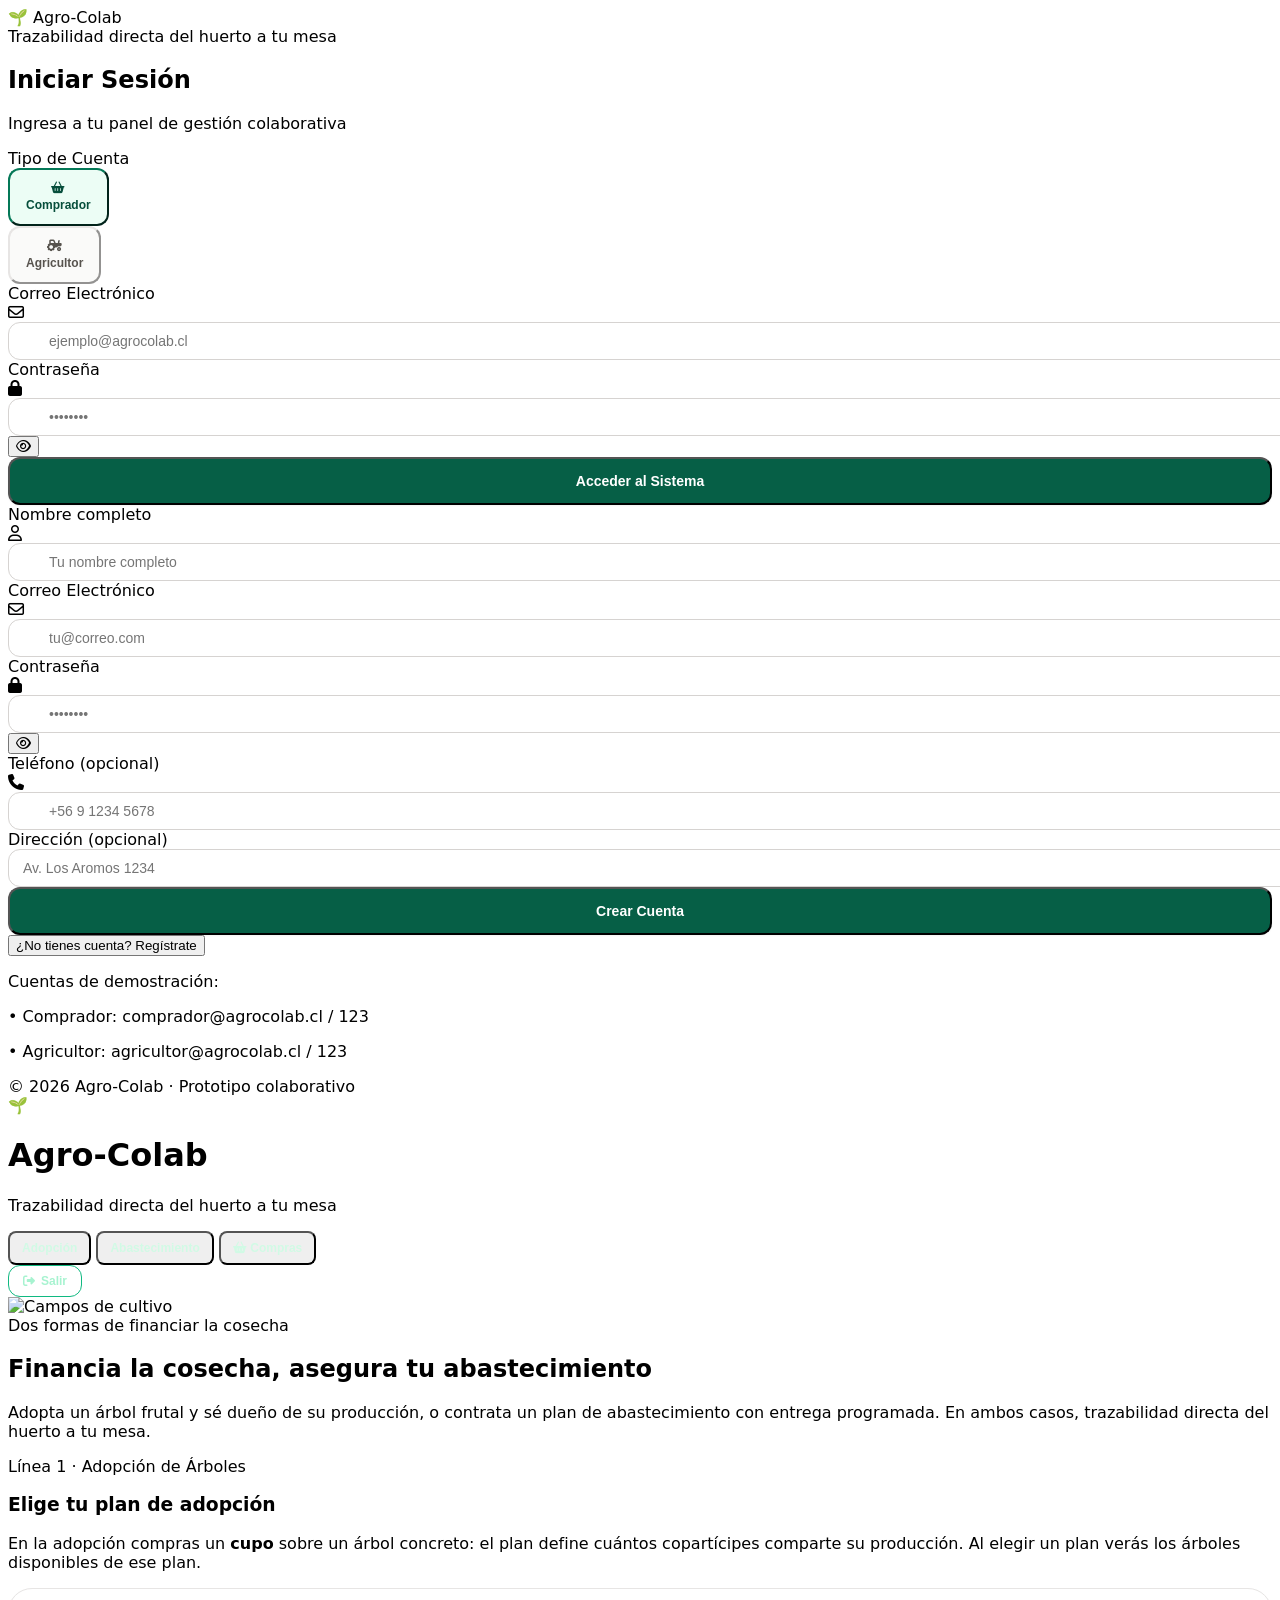
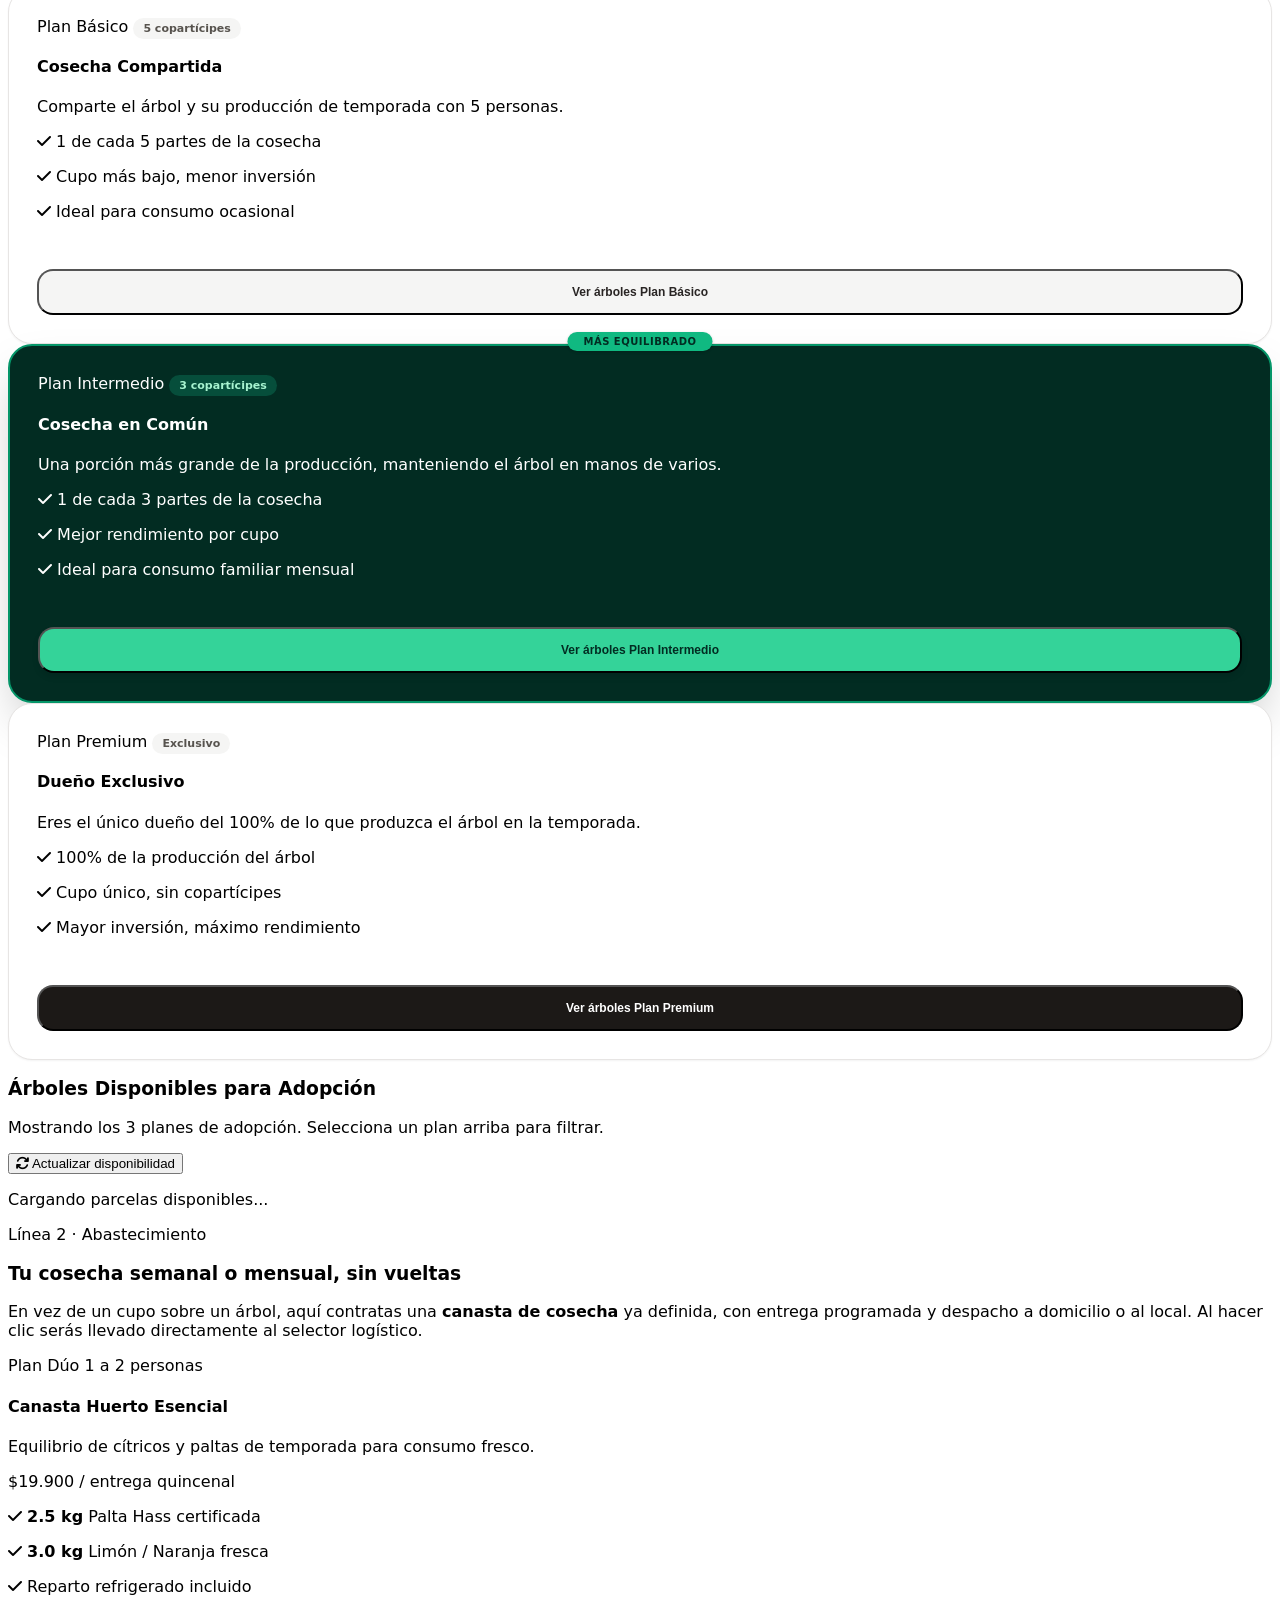
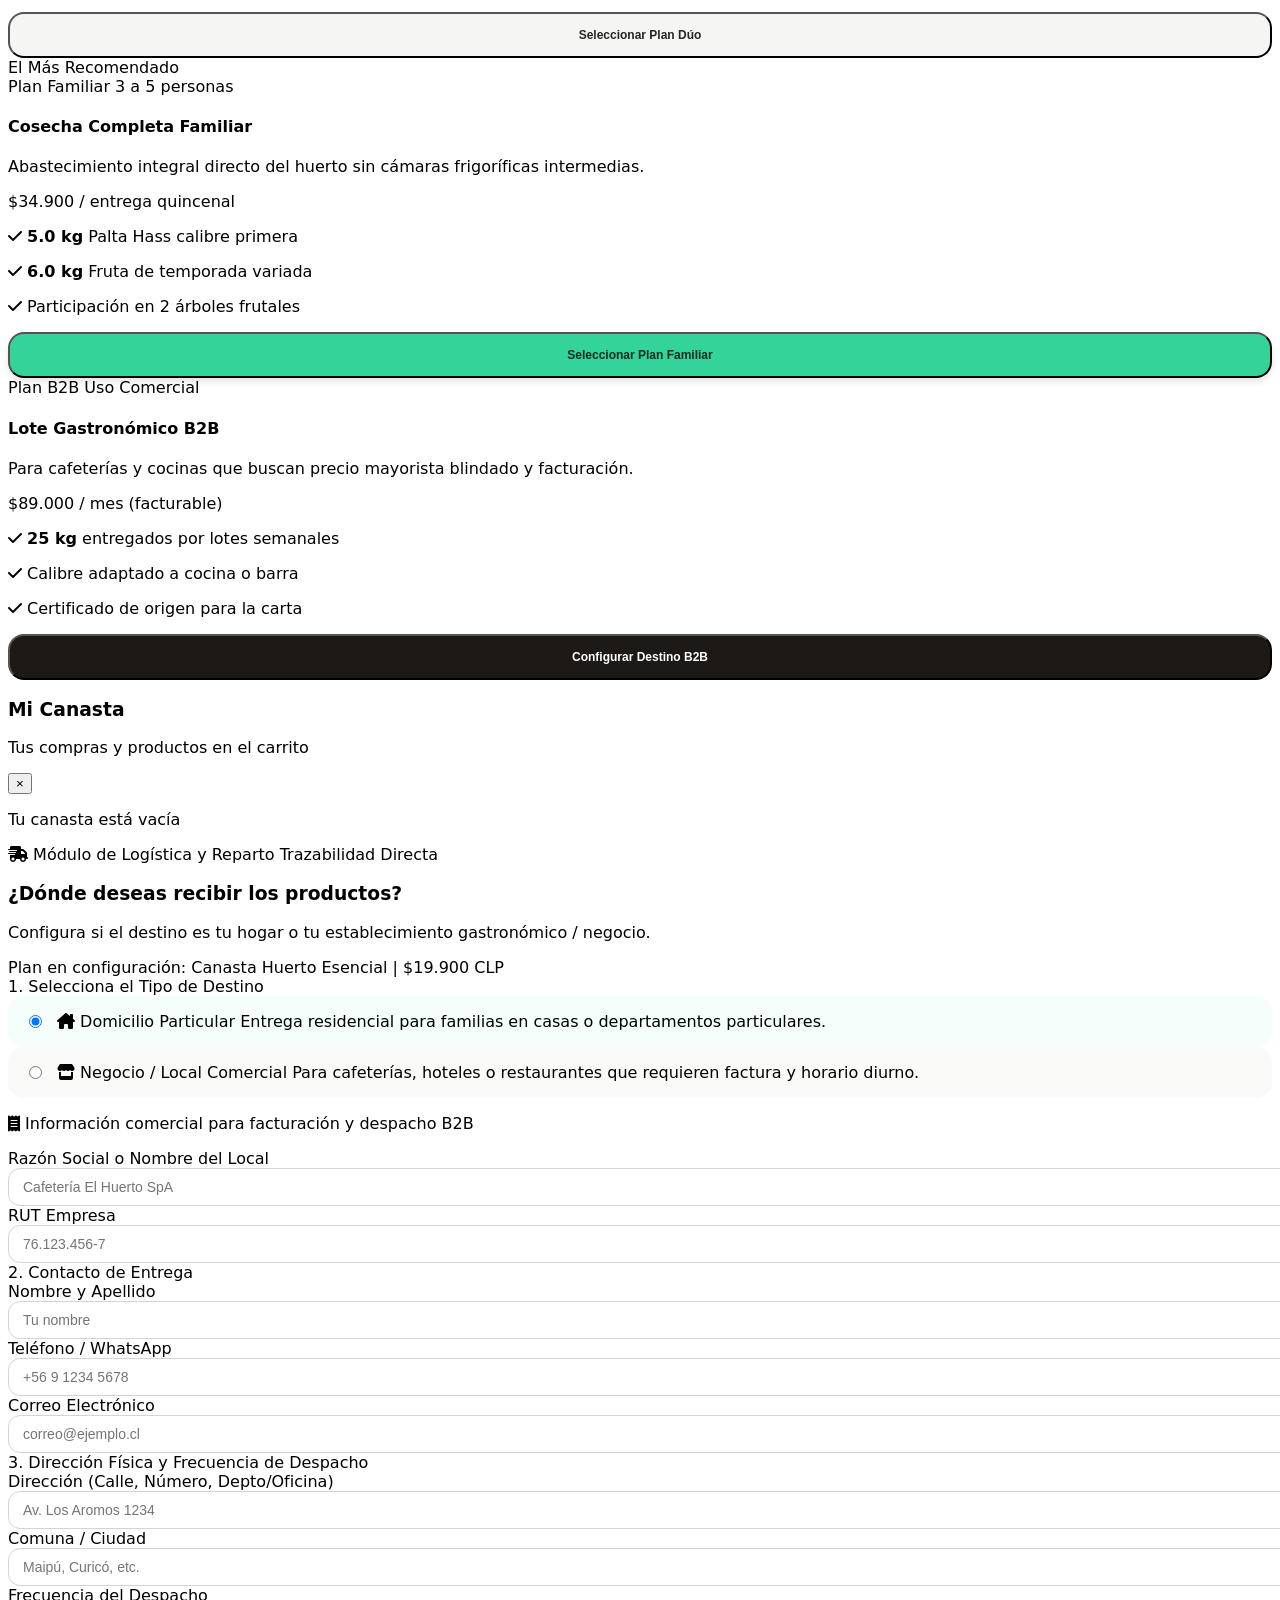
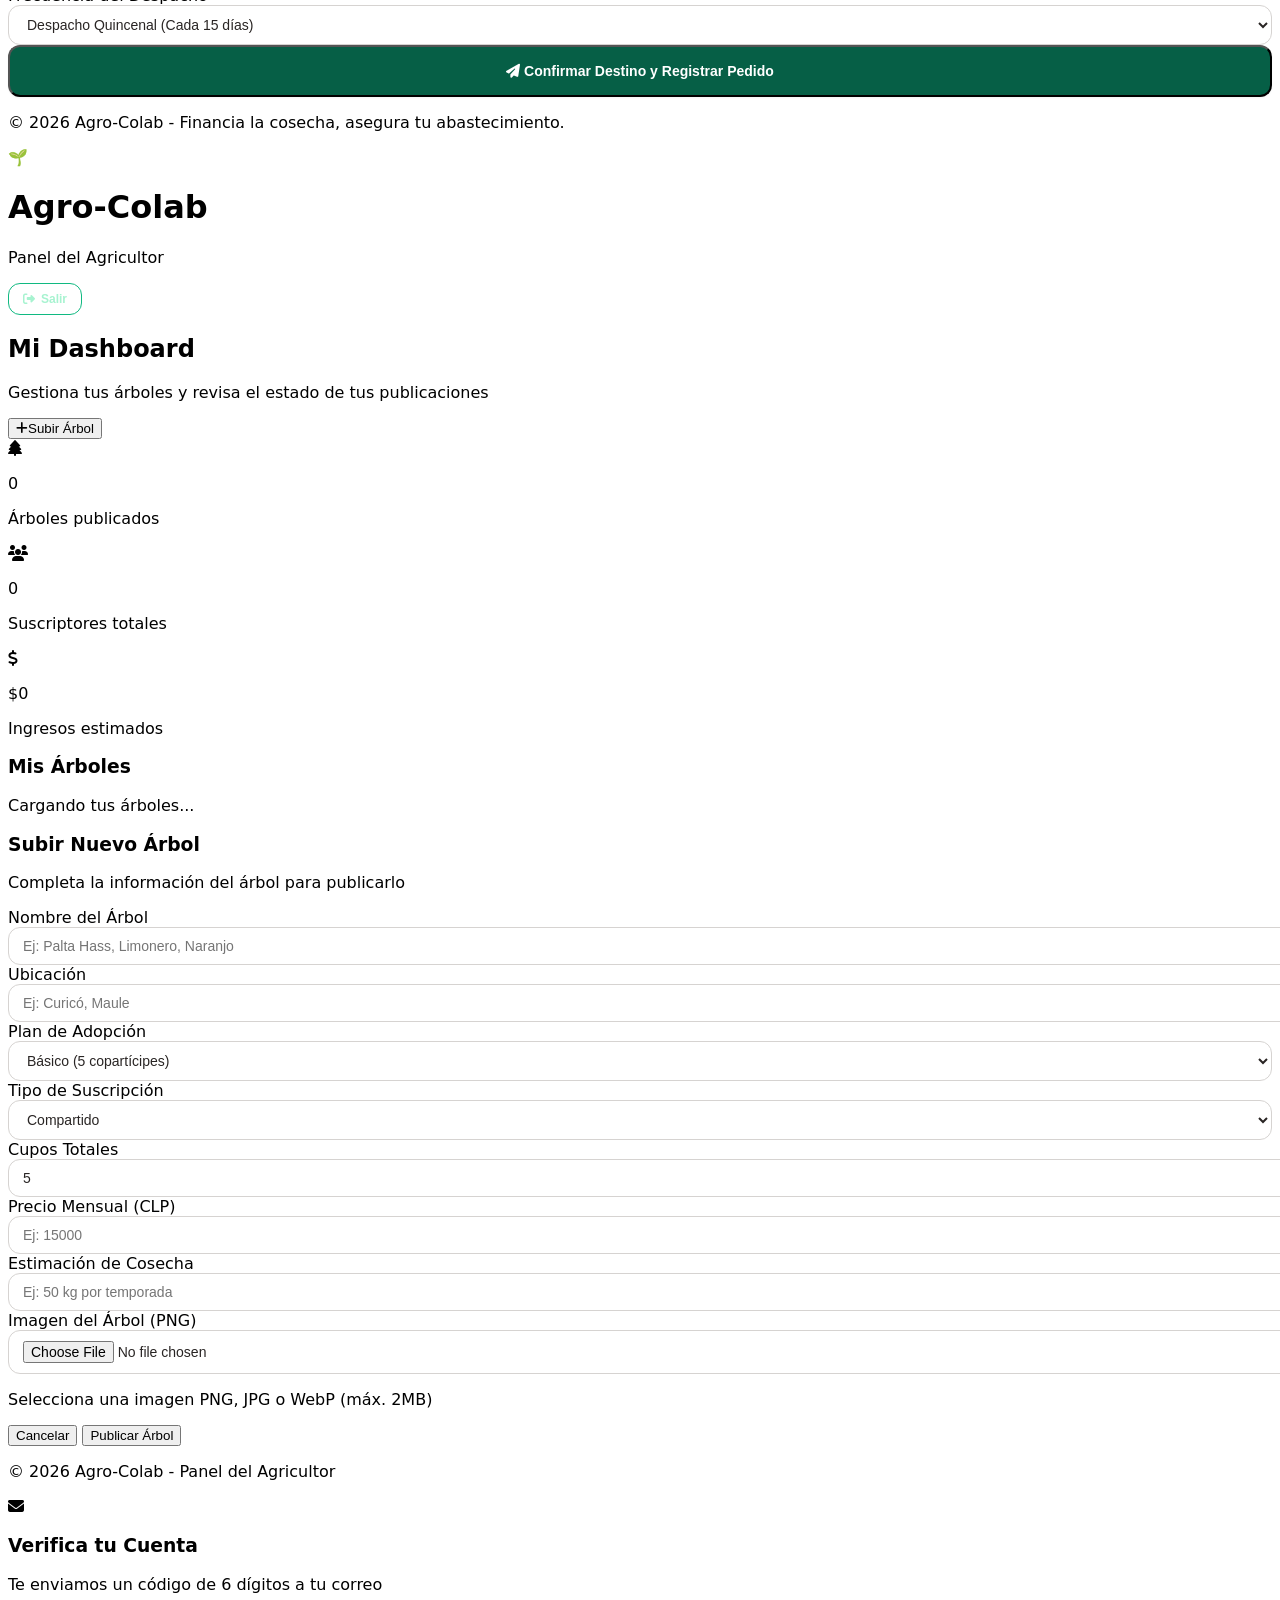
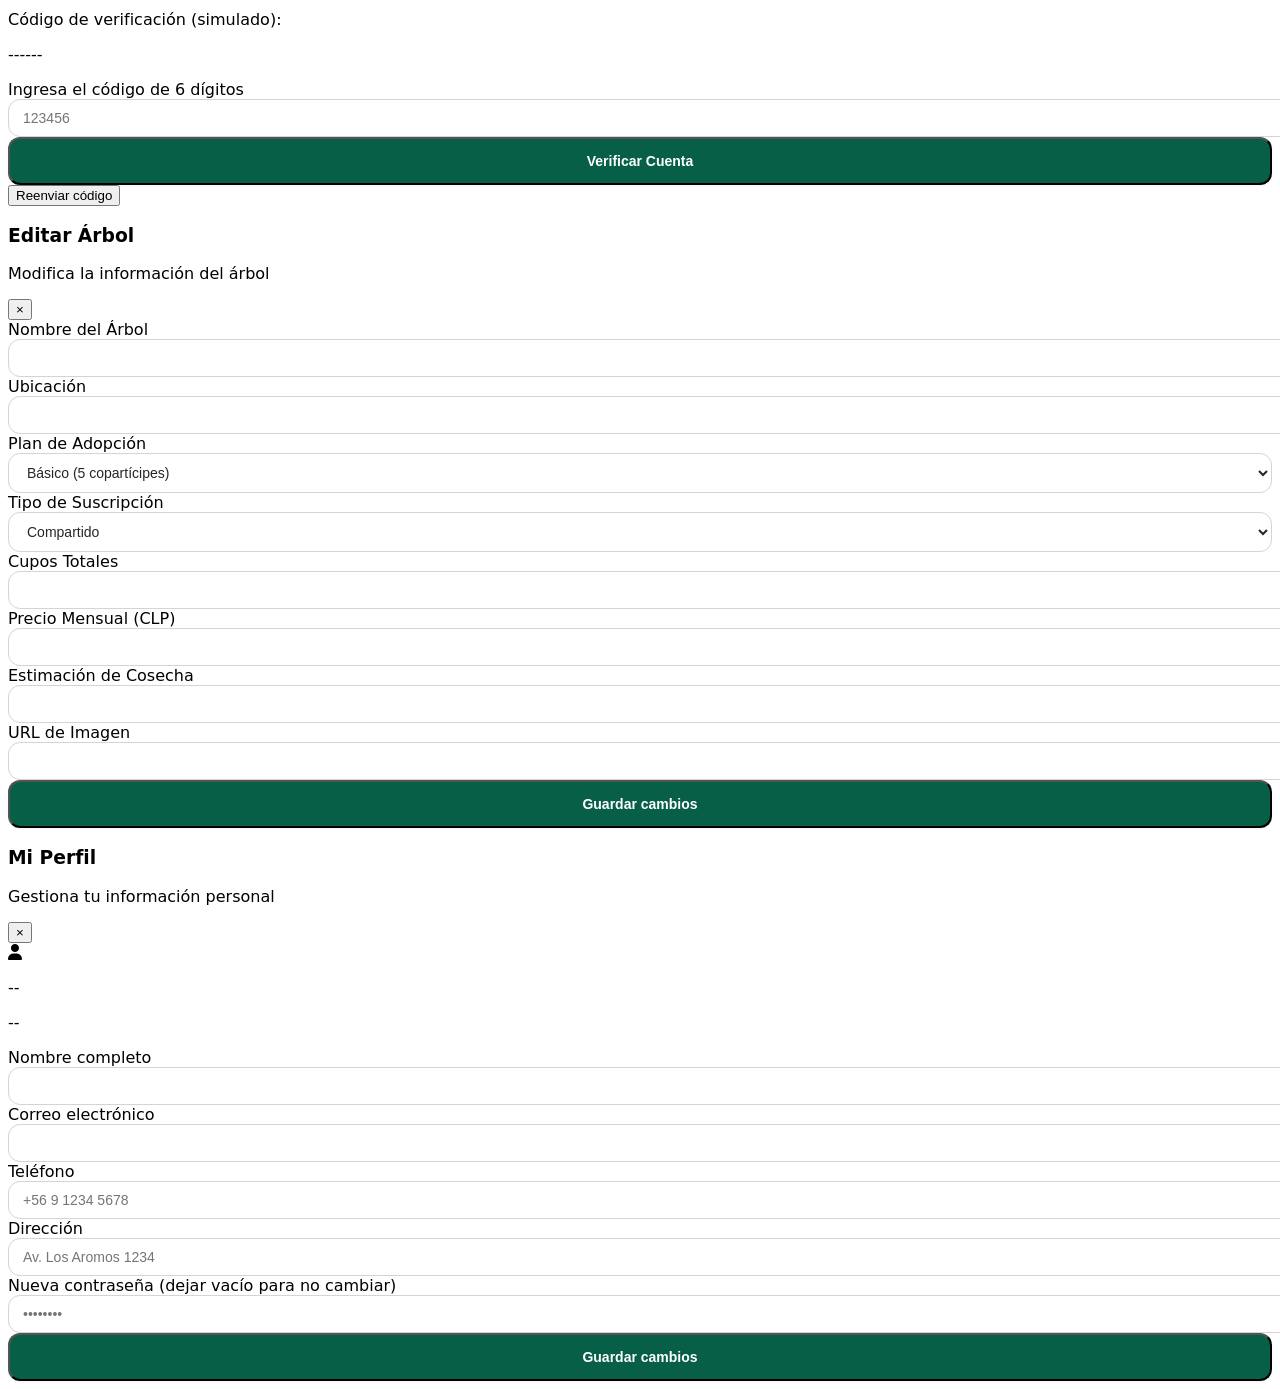
==== index.html @ 1ecf8f9c "fix: redirir raíz a frontend para GitHub Pages" ====
<!DOCTYPE html>
<html lang="es">
<head>
  <meta charset="UTF-8">
  <meta http-equiv="refresh" content="0; url=./frontend/index.html">
  <title>Agro-Colab</title>
  <style>
    body {
      margin: 0;
      display: flex;
      align-items: center;
      justify-content: center;
      min-height: 100vh;
      background-color: #1c1917;
      color: #a8a29e;
      font-family: system-ui, sans-serif;
    }
  </style>
</head>
<body>
  <p>Redirigiendo a Agro-Colab...</p>
  <script>
    window.location.replace("./frontend/index.html");
  </script>
</body>
</html>
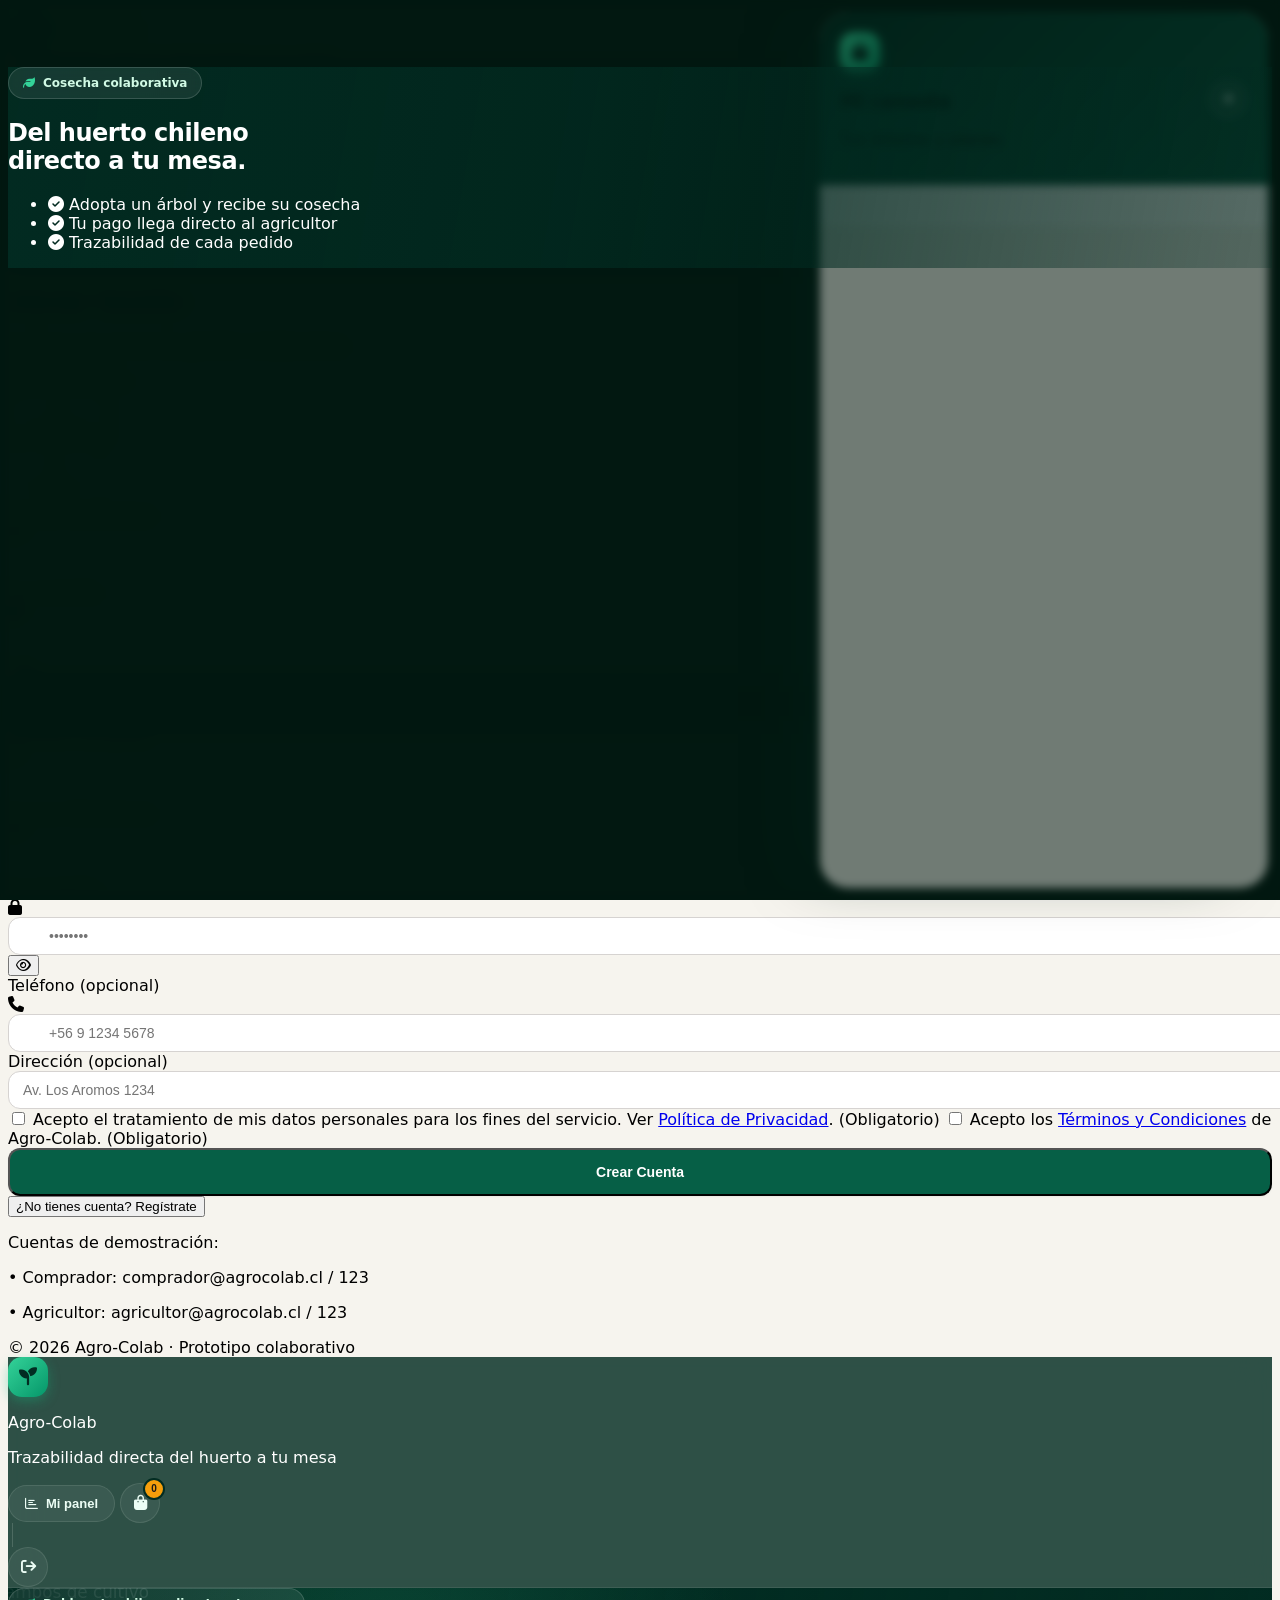
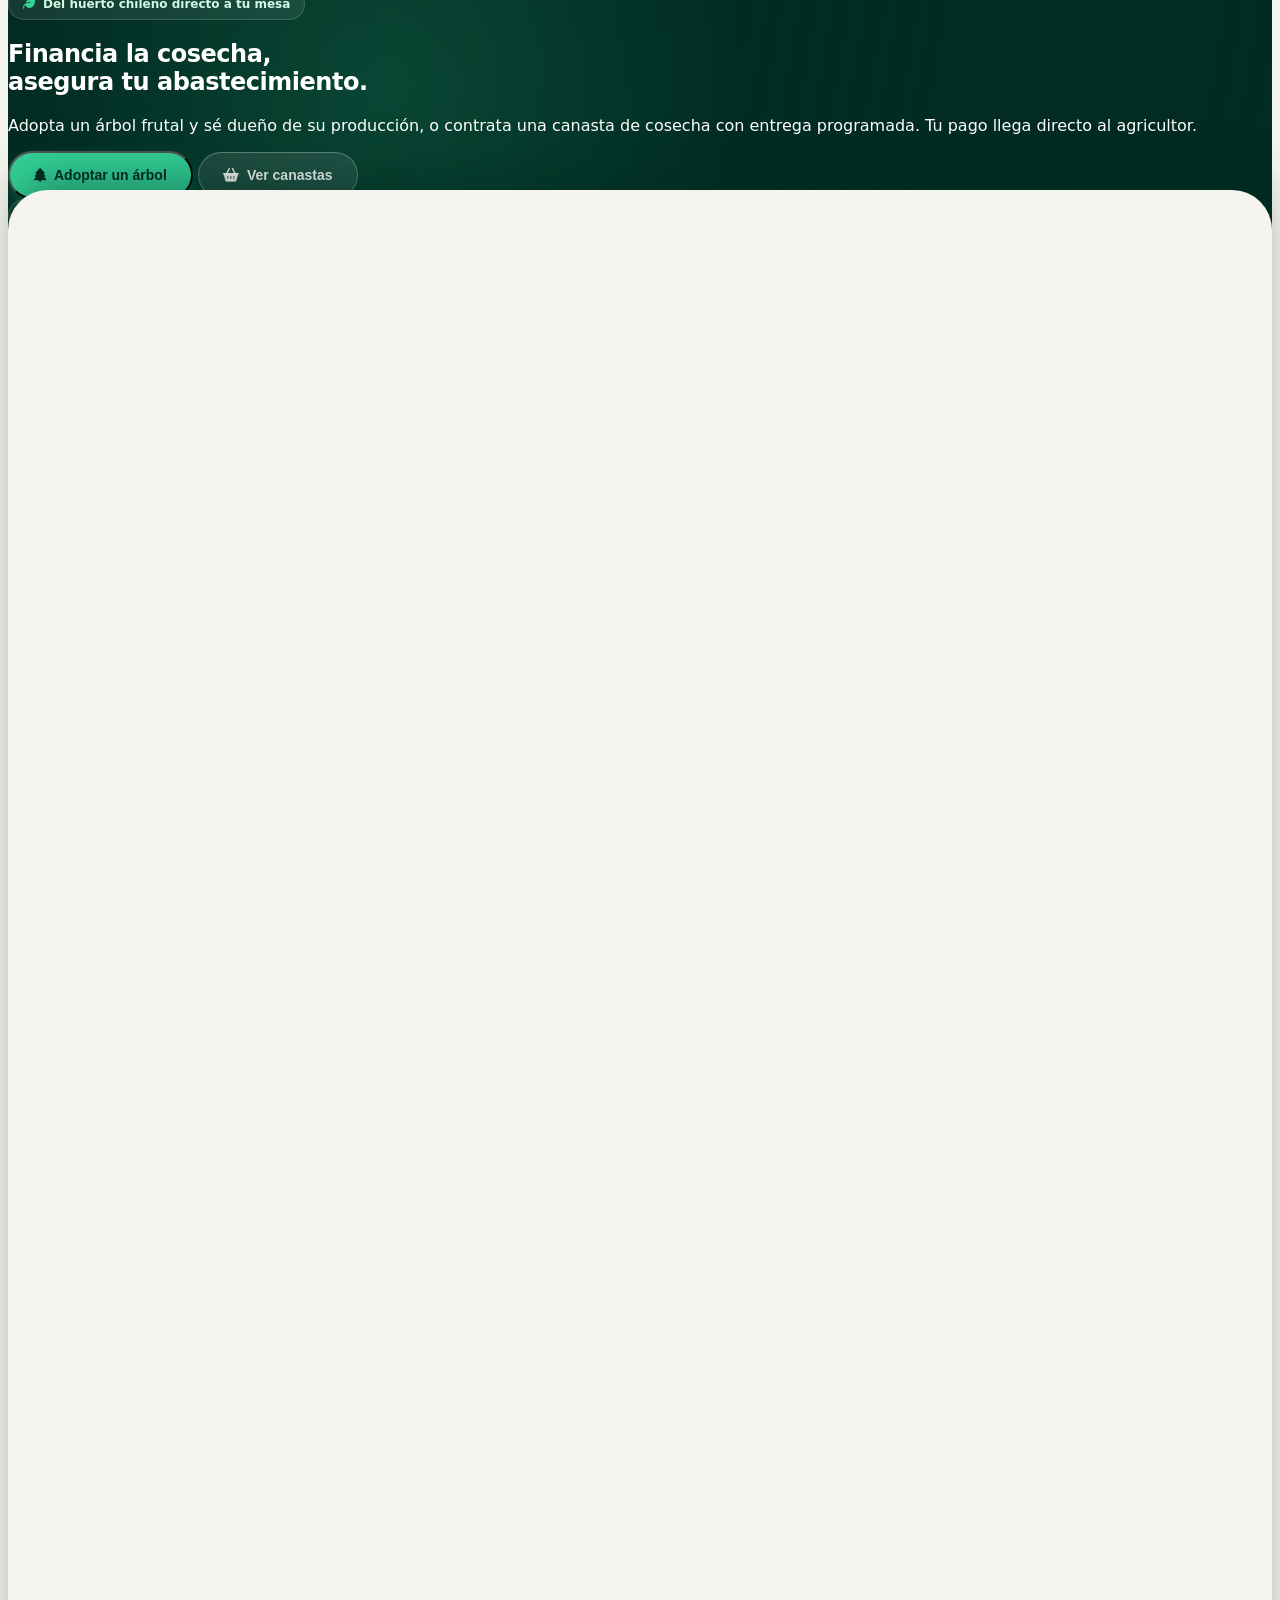
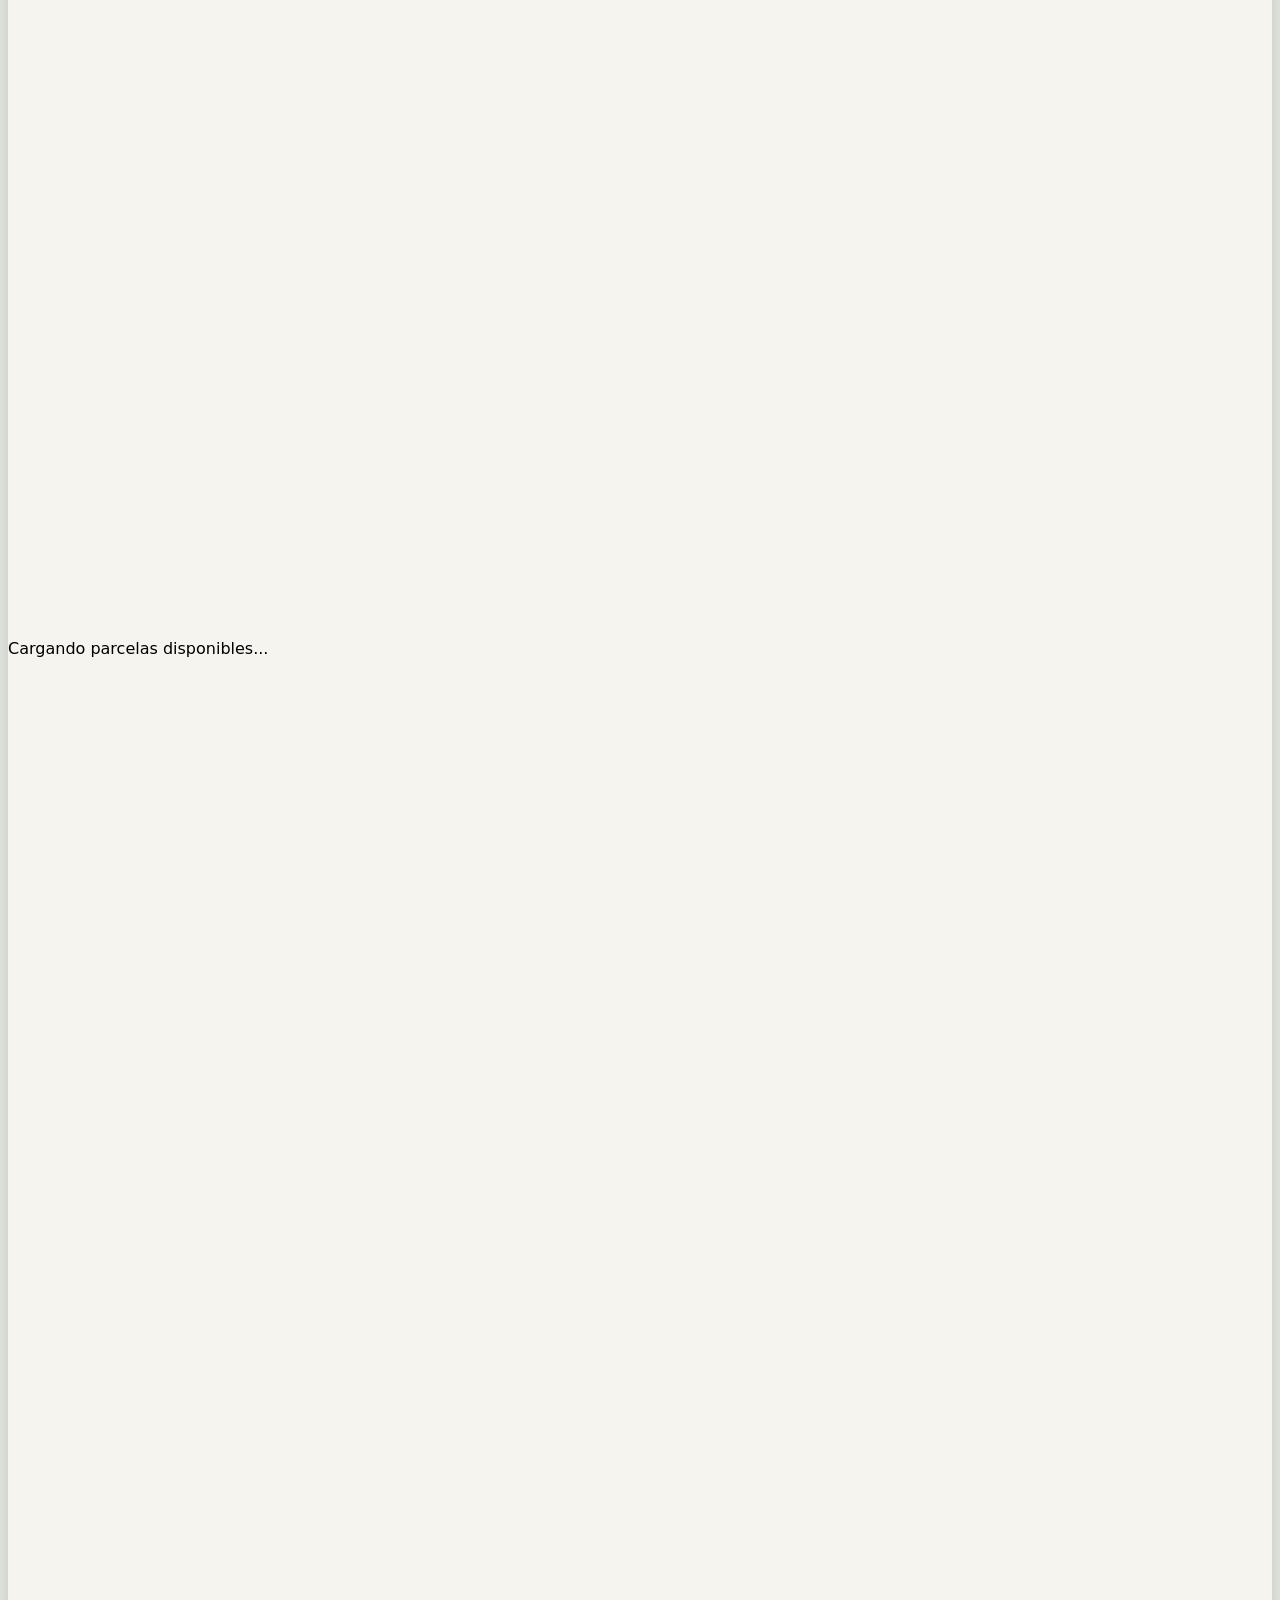
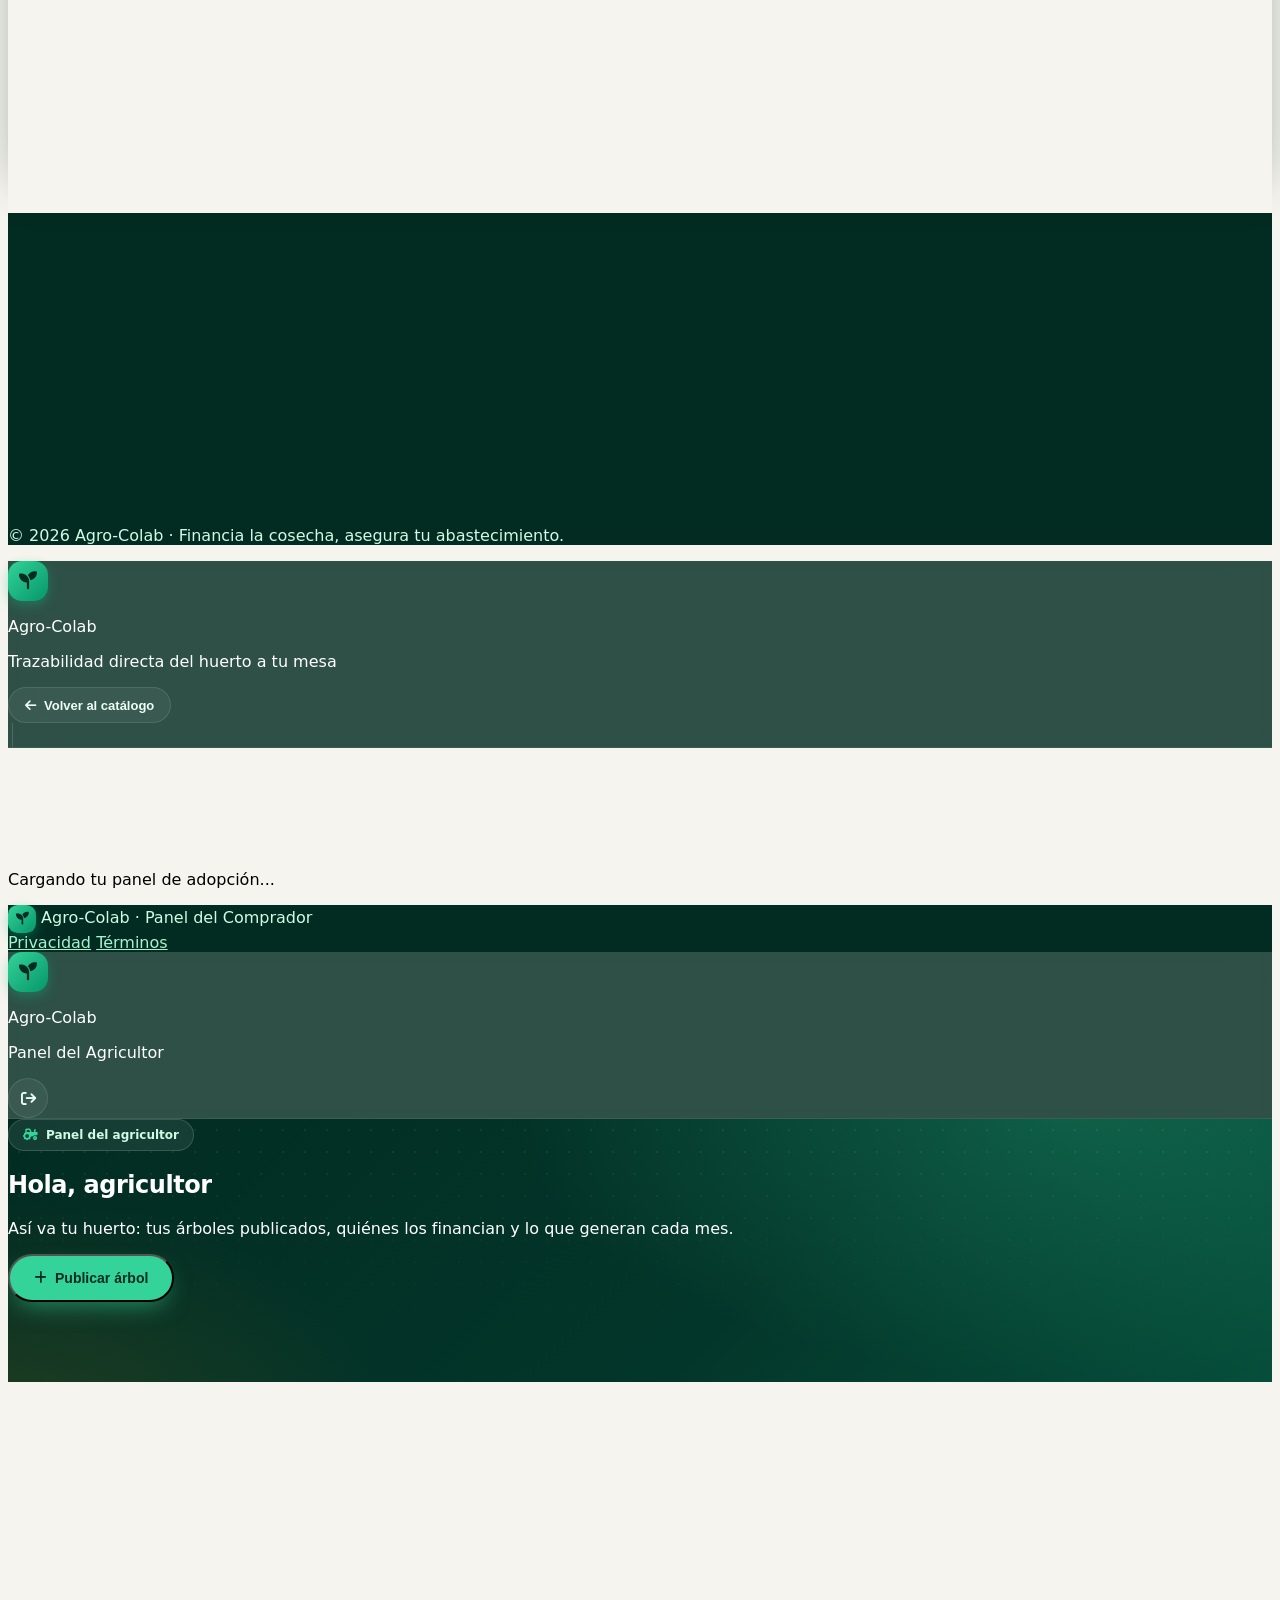
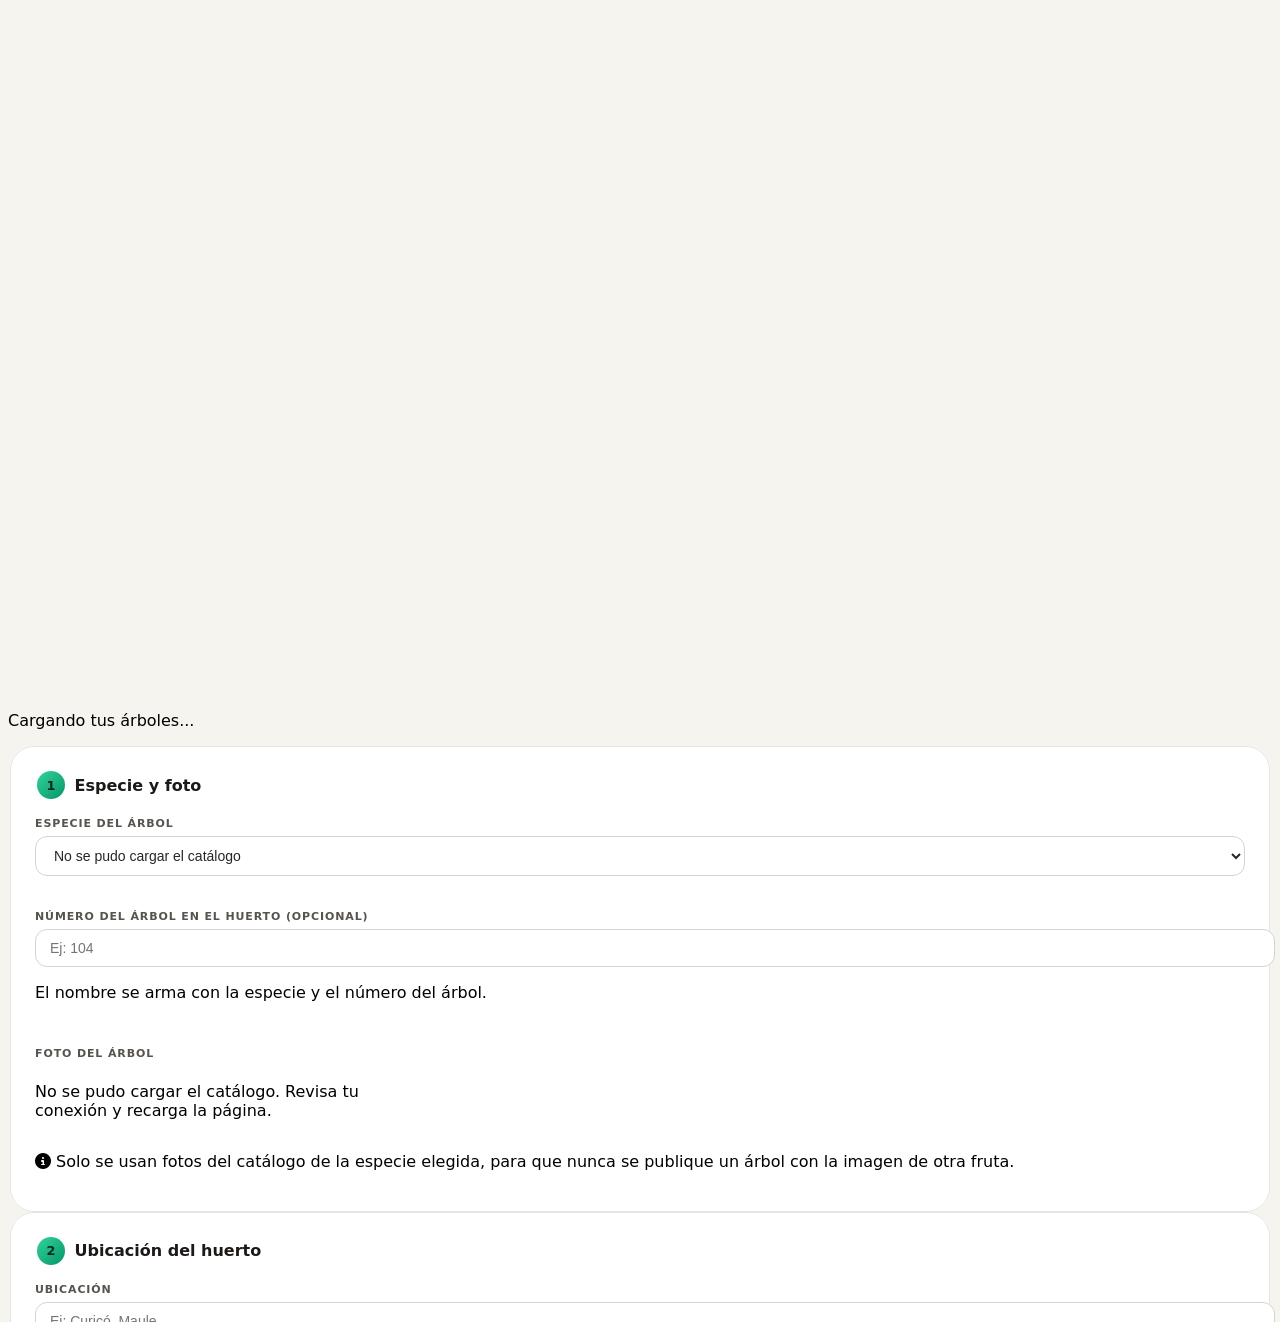
==== commit 9bbdbdde: "fix(seguridad): cierra los riesgos que quedaban de la auditoría - CSP estricta: script-src sin 'unsa" ====
--- a/index.html
+++ b/index.html
@@ -3,6 +3,8 @@
 <head>
   <meta charset="UTF-8">
   <meta http-equiv="refresh" content="0; url=./frontend/index.html">
+  <!-- Página de redirección: no necesita scripts -->
+  <meta http-equiv="Content-Security-Policy" content="default-src 'none'; style-src 'unsafe-inline'">
   <title>Agro-Colab</title>
   <style>
     body {
@@ -19,8 +21,6 @@
 </head>
 <body>
   <p>Redirigiendo a Agro-Colab...</p>
-  <script>
-    window.location.replace("./frontend/index.html");
-  </script>
+  <p><a href="./frontend/index.html">Entrar a Agro-Colab</a></p>
 </body>
 </html>
